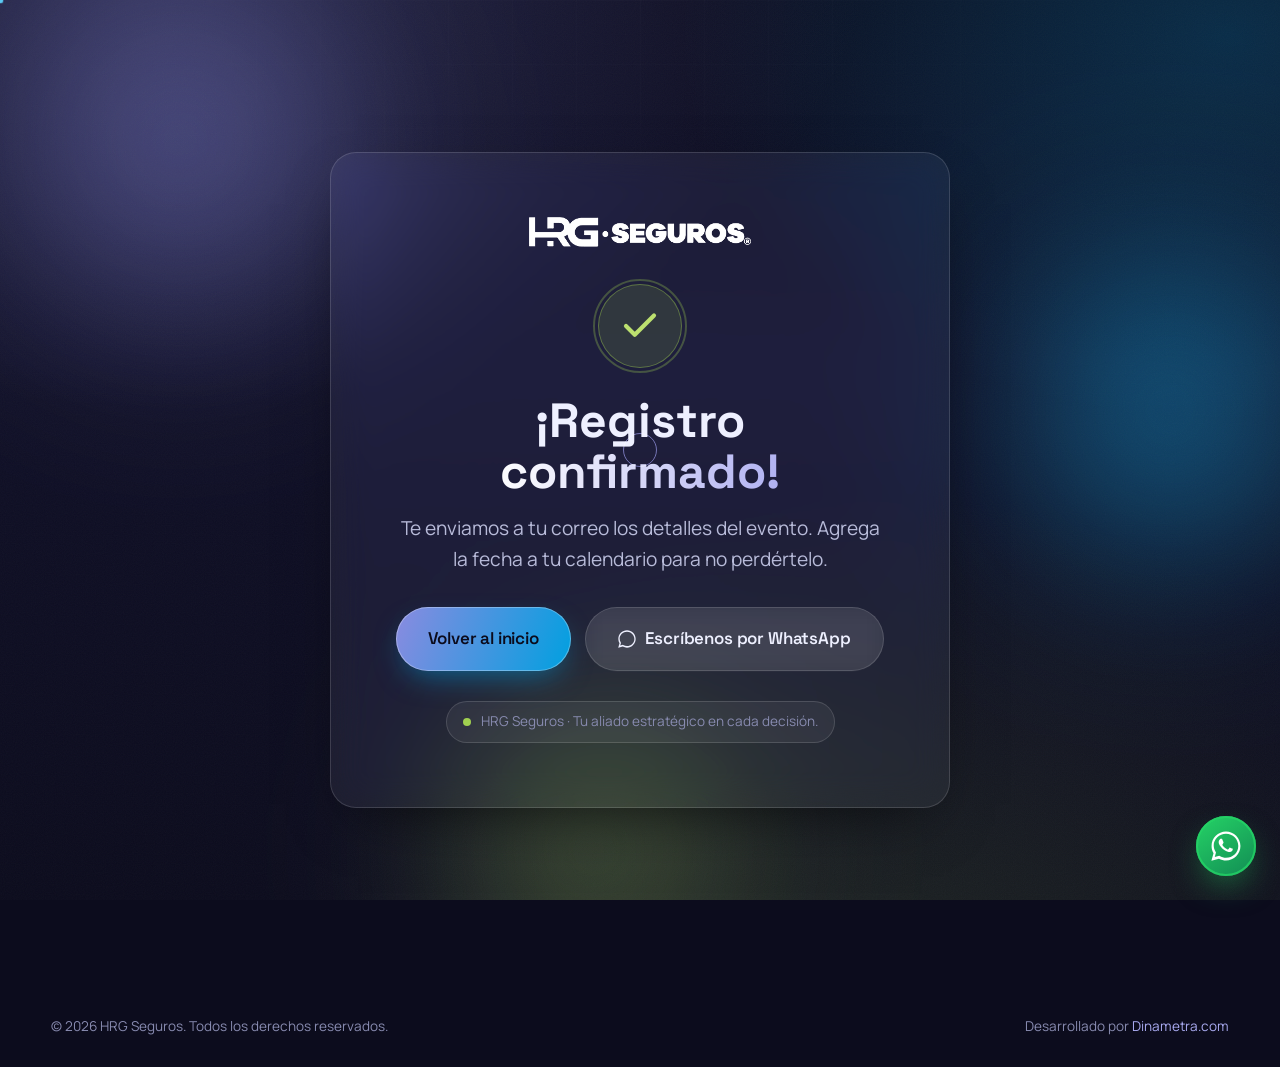
==== gracias.html @ 0650fd33 "test-landing-HRG" ====
<!DOCTYPE html>
<html lang="es">
<head>
<meta charset="UTF-8">
<meta name="viewport" content="width=device-width, initial-scale=1">
<title>¡Registro confirmado! · HRG Seguros</title>
<meta name="description" content="Tu registro al evento del Seguro Hombre Clave de HRG Seguros fue confirmado.">
<link rel="preconnect" href="https://fonts.googleapis.com">
<link rel="preconnect" href="https://fonts.gstatic.com" crossorigin>
<link href="https://fonts.googleapis.com/css2?family=Space+Grotesk:wght@400;500;600;700&family=Manrope:wght@400;500;600;700&display=swap" rel="stylesheet">
<link rel="icon" type="image/png" href="assets/favicon.png">
<link rel="apple-touch-icon" href="assets/favicon.png">
<link rel="stylesheet" href="styles.css">
</head>
<body>

<div class="bg-stage" aria-hidden="true">
  <div class="orb orb-1"></div>
  <div class="orb orb-2"></div>
  <div class="orb orb-3"></div>
</div>
<div class="bg-grid" aria-hidden="true"></div>
<div class="grain" aria-hidden="true"></div>
<div class="confetti" id="confetti" aria-hidden="true"></div>

<div class="cursor-ring" id="cursorRing" aria-hidden="true"></div>
<div class="cursor-dot" id="cursorDot" aria-hidden="true"></div>

<main class="ty-stage" data-screen-label="Gracias">
  <div class="ty-card glass reveal in">
    <a href="index.html" aria-label="HRG Seguros" data-cursor style="display:inline-block;margin-bottom:30px">
      <img src="assets/hrg-white.png" alt="HRG Seguros" style="height:30px;margin:0 auto">
    </a>

    <div class="ty-check" aria-hidden="true">
      <svg viewBox="0 0 24 24" fill="none" stroke="#bce06f" stroke-width="2.4" stroke-linecap="round" stroke-linejoin="round"><path d="M20 6L9 17l-5-5"/></svg>
    </div>

    <h1>¡Registro <span class="grad-text">confirmado!</span></h1>
    <p class="lead">
      Te enviamos a tu correo los detalles del evento. Agrega la fecha a tu calendario para no perdértelo.
    </p>

    <div class="ty-actions">
      <a href="index.html" class="btn btn-primary btn-lg" data-cursor>Volver al inicio</a>
      <a href="https://wa.me/525580302272" target="_blank" rel="noopener" class="btn btn-ghost btn-lg" data-cursor>
        <svg width="18" height="18" viewBox="0 0 32 32" fill="currentColor" aria-hidden="true"><path d="M16 .5C7.5.5.6 7.4.6 15.9c0 2.8.7 5.4 2.1 7.8L.4 31.6l8.1-2.1c2.3 1.3 4.9 1.9 7.5 1.9 8.5 0 15.4-6.9 15.4-15.4S24.5.5 16 .5zm0 28c-2.4 0-4.7-.6-6.7-1.9l-.5-.3-4.8 1.3 1.3-4.7-.3-.5c-1.4-2.1-2.1-4.6-2.1-7.1C2.9 8.7 8.8 2.9 16 2.9S29.1 8.7 29.1 15.9 23.2 28.5 16 28.5z"/></svg>
        Escríbenos por WhatsApp
      </a>
    </div>

    <div class="ty-meta">
      <span class="dot" style="width:8px;height:8px;border-radius:50%;background:var(--green);display:inline-block"></span>
      HRG Seguros · Tu aliado estratégico en cada decisión.
    </div>
  </div>
</main>

<footer class="footer" style="background:transparent;border:none;padding-bottom:30px">
  <div class="wrap">
    <div class="footer-bottom" style="border:none">
      <span>© 2026 HRG Seguros. Todos los derechos reservados.</span>
      <span>Desarrollado por <a href="https://dinametra.com/" target="_blank" rel="noopener" data-cursor>Dinametra.com</a></span>
    </div>
  </div>
</footer>

<a class="wa-float" href="https://wa.me/525580302272" target="_blank" rel="noopener" aria-label="Escríbenos por WhatsApp" data-cursor>
  <svg viewBox="0 0 32 32" fill="#fff"><path d="M16 .5C7.5.5.6 7.4.6 15.9c0 2.8.7 5.4 2.1 7.8L.4 31.6l8.1-2.1c2.3 1.3 4.9 1.9 7.5 1.9 8.5 0 15.4-6.9 15.4-15.4S24.5.5 16 .5zm0 28c-2.4 0-4.7-.6-6.7-1.9l-.5-.3-4.8 1.3 1.3-4.7-.3-.5c-1.4-2.1-2.1-4.6-2.1-7.1C2.9 8.7 8.8 2.9 16 2.9S29.1 8.7 29.1 15.9 23.2 28.5 16 28.5zm7.2-9.4c-.4-.2-2.3-1.1-2.7-1.3-.4-.1-.6-.2-.9.2-.3.4-1 1.3-1.2 1.5-.2.2-.4.3-.8.1-.4-.2-1.7-.6-3.2-2-1.2-1-2-2.4-2.2-2.8-.2-.4 0-.6.2-.8.2-.2.4-.4.5-.7.2-.2.2-.4.4-.7.1-.3 0-.5 0-.7-.1-.2-.9-2.1-1.2-2.9-.3-.8-.6-.7-.9-.7h-.7c-.2 0-.6.1-1 .5-.3.4-1.3 1.3-1.3 3.1s1.3 3.6 1.5 3.9c.2.2 2.6 4 6.3 5.6.9.4 1.6.6 2.1.8.9.3 1.7.2 2.3.1.7-.1 2.3-.9 2.6-1.8.3-.9.3-1.6.2-1.8-.1-.2-.3-.3-.7-.5z"/></svg>
</a>

<script src="script.js"></script>
</body>
</html>
---- styles.css ----
/* =========================================================================
   HRG SEGUROS — Seguro Hombre Clave · Landing de Registro a Evento
   Sistema visual: dark inmersivo + glassmorphism · Dinametra
   Paleta de marca:  navy #202040 · periwinkle #6060a0
                     MetLife cyan #00a0e0 · MetLife verde #a0d050
   ========================================================================= */

/* ----------------------------------------------------------------- TOKENS */
:root{
  /* superficies */
  --navy-950:#0c0c1d;
  --navy-900:#101027;
  --navy-850:#15152f;
  --navy-800:#1a1a38;
  --navy-700:#202040;

  /* marca */
  --peri-700:#4c4d8f;
  --peri-500:#6f70c4;
  --peri-400:#8a8be0;
  --peri-300:#a9aaf0;

  /* acentos MetLife */
  --cyan:#00a0e0;
  --cyan-soft:#39bff0;
  --green:#a0d050;
  --green-soft:#bce06f;

  /* tinta */
  --ink:#eef0ff;
  --muted:#b8bbd9;
  --faint:#888bb0;

  /* glass */
  --glass-fill:rgba(255,255,255,.055);
  --glass-fill-2:rgba(255,255,255,.085);
  --glass-stroke:rgba(255,255,255,.14);
  --glass-stroke-2:rgba(255,255,255,.22);
  --glass-blur:18px;

  /* gradientes */
  --grad-brand:linear-gradient(110deg,var(--peri-400) 0%,var(--cyan) 100%);
  --grad-brand-soft:linear-gradient(110deg,rgba(138,139,224,.18),rgba(0,160,224,.16));
  --grad-text:linear-gradient(100deg,#fff 0%,var(--peri-300) 55%,var(--cyan-soft) 100%);

  /* sombras */
  --shadow-card:0 24px 60px -28px rgba(0,0,0,.7);
  --shadow-glow:0 0 0 1px rgba(255,255,255,.05),0 30px 80px -30px rgba(0,160,224,.35);

  /* radios */
  --r-sm:12px;
  --r-md:18px;
  --r-lg:26px;
  --r-xl:34px;

  /* tipografía */
  --font-display:'Space Grotesk',system-ui,sans-serif;
  --font-body:'Manrope',system-ui,sans-serif;

  --maxw:1200px;
  --ease:cubic-bezier(.22,.61,.36,1);
}

/* ----------------------------------------------------------------- RESET */
*,*::before,*::after{box-sizing:border-box;margin:0;padding:0}
html{scroll-behavior:smooth;-webkit-text-size-adjust:100%}
body{
  font-family:var(--font-body);
  background:var(--navy-950);
  color:var(--ink);
  line-height:1.6;
  overflow-x:hidden;
  -webkit-font-smoothing:antialiased;
  text-rendering:optimizeLegibility;
}
img{max-width:100%;display:block}
a{color:inherit;text-decoration:none}
button{font-family:inherit;cursor:pointer;border:none;background:none;color:inherit}
ul{list-style:none}
:focus-visible{outline:2px solid var(--cyan-soft);outline-offset:3px;border-radius:6px}
::selection{background:rgba(0,160,224,.35);color:#fff}

/* ------------------------------------------------------ FONDO / AURORA */
.bg-stage{position:fixed;inset:0;z-index:-2;overflow:hidden;background:
  radial-gradient(1200px 800px at 12% -8%,rgba(111,112,196,.30),transparent 60%),
  radial-gradient(1000px 700px at 96% 4%,rgba(0,160,224,.22),transparent 55%),
  radial-gradient(1100px 900px at 70% 110%,rgba(160,208,80,.12),transparent 55%),
  linear-gradient(180deg,var(--navy-950),var(--navy-900) 40%,var(--navy-950));
}
.orb{position:absolute;border-radius:50%;filter:blur(70px);opacity:.55;
  mix-blend-mode:screen;will-change:transform}
.orb-1{width:520px;height:520px;background:radial-gradient(circle,var(--peri-500),transparent 70%);
  top:-120px;left:-80px;animation:drift1 22s var(--ease) infinite alternate}
.orb-2{width:460px;height:460px;background:radial-gradient(circle,var(--cyan),transparent 70%);
  top:20%;right:-120px;animation:drift2 26s var(--ease) infinite alternate}
.orb-3{width:420px;height:420px;background:radial-gradient(circle,var(--green),transparent 70%);
  bottom:-160px;left:30%;animation:drift3 30s var(--ease) infinite alternate;opacity:.35}
@keyframes drift1{to{transform:translate(120px,80px) scale(1.15)}}
@keyframes drift2{to{transform:translate(-100px,120px) scale(1.1)}}
@keyframes drift3{to{transform:translate(80px,-90px) scale(1.2)}}
.bg-grid{position:fixed;inset:0;z-index:-1;pointer-events:none;opacity:.5;
  background-image:
    linear-gradient(rgba(255,255,255,.03) 1px,transparent 1px),
    linear-gradient(90deg,rgba(255,255,255,.03) 1px,transparent 1px);
  background-size:64px 64px;
  -webkit-mask-image:radial-gradient(ellipse 80% 60% at 50% 0%,#000,transparent 75%);
          mask-image:radial-gradient(ellipse 80% 60% at 50% 0%,#000,transparent 75%);
}
.grain{position:fixed;inset:0;z-index:-1;pointer-events:none;opacity:.035;
  background-image:url("data:image/svg+xml,%3Csvg xmlns='http://www.w3.org/2000/svg' width='160' height='160'%3E%3Cfilter id='n'%3E%3CfeTurbulence type='fractalNoise' baseFrequency='.9' numOctaves='2'/%3E%3C/filter%3E%3Crect width='100%25' height='100%25' filter='url(%23n)'/%3E%3C/svg%3E")}

/* ----------------------------------------------------------------- LAYOUT */
.wrap{width:min(var(--maxw),92vw);margin-inline:auto}
section{position:relative}
.section-pad{padding:clamp(72px,11vw,140px) 0}
.eyebrow{display:inline-flex;align-items:center;gap:8px;font-family:var(--font-display);
  font-size:.78rem;font-weight:600;letter-spacing:.22em;text-transform:uppercase;
  color:var(--peri-300)}
.eyebrow::before{content:"";width:26px;height:1px;background:linear-gradient(90deg,var(--peri-400),transparent)}
.h-xl{font-family:var(--font-display);font-weight:700;line-height:1.02;letter-spacing:-.02em;
  font-size:clamp(2.4rem,6vw,4.6rem)}
.h-lg{font-family:var(--font-display);font-weight:700;line-height:1.06;letter-spacing:-.015em;
  font-size:clamp(2rem,4.4vw,3.3rem)}
.h-md{font-family:var(--font-display);font-weight:600;line-height:1.12;letter-spacing:-.01em;
  font-size:clamp(1.3rem,2.4vw,1.7rem)}
.lead{font-size:clamp(1.02rem,1.5vw,1.22rem);color:var(--muted);max-width:62ch}
.grad-text{background:var(--grad-text);-webkit-background-clip:text;background-clip:text;color:transparent}

/* glass primitive */
.glass{background:var(--glass-fill);backdrop-filter:blur(var(--glass-blur)) saturate(140%);
  -webkit-backdrop-filter:blur(var(--glass-blur)) saturate(140%);
  border:1px solid var(--glass-stroke);border-radius:var(--r-lg);box-shadow:var(--shadow-card)}

/* ----------------------------------------------------------------- BUTTONS */
.btn{position:relative;display:inline-flex;align-items:center;justify-content:center;gap:.55em;
  font-family:var(--font-display);font-weight:600;font-size:1rem;letter-spacing:-.01em;
  padding:.95em 1.6em;border-radius:999px;transition:transform .35s var(--ease),box-shadow .35s var(--ease),background .3s;
  white-space:nowrap;overflow:hidden}
.btn:active{transform:scale(.97)}
.btn-primary{color:#0b0b1c;background:var(--grad-brand);
  box-shadow:0 12px 30px -10px rgba(0,160,224,.6),inset 0 0 0 1px rgba(255,255,255,.3)}
.btn-primary::after{display:none}
.btn-primary:hover{transform:translateY(-3px);
  box-shadow:0 20px 44px -12px rgba(0,160,224,.75),inset 0 0 0 1px rgba(255,255,255,.4)}

.btn-ghost{color:var(--ink);background:var(--glass-fill-2);border:1px solid var(--glass-stroke);
  backdrop-filter:blur(10px);-webkit-backdrop-filter:blur(10px)}
.btn-ghost:hover{transform:translateY(-3px);border-color:var(--glass-stroke-2);background:rgba(255,255,255,.12)}
.btn-lg{font-size:1.06rem;padding:1.05em 1.9em}
.btn-block{width:100%}

/* ----------------------------------------------------------------- NAVBAR */
.nav{position:fixed;top:0;left:0;right:0;z-index:90;transition:padding .4s var(--ease)}
.nav-inner{display:flex;align-items:center;justify-content:space-between;gap:24px;
  padding:14px 22px;border-radius:999px;transition:all .45s var(--ease);
  border:1px solid transparent}
.nav.scrolled{padding-top:10px}
.nav.scrolled .nav-inner{background:rgba(16,16,39,.62);backdrop-filter:blur(16px) saturate(150%);
  -webkit-backdrop-filter:blur(16px) saturate(150%);border-color:var(--glass-stroke);
  box-shadow:0 18px 50px -24px rgba(0,0,0,.8)}
.nav-logo img{height:26px;width:auto}
.nav-links{display:flex;align-items:center;gap:30px}
.nav-links a{font-size:.94rem;color:var(--muted);font-weight:500;position:relative;transition:color .25s}
.nav-links a::after{content:"";position:absolute;left:0;bottom:-6px;height:2px;width:0;
  background:var(--grad-brand);transition:width .3s var(--ease);border-radius:2px}
.nav-links a:hover{color:#fff}
.nav-links a:hover::after{width:100%}
.nav-cta{display:flex;align-items:center;gap:14px}
.nav-burger{display:none;flex-direction:column;gap:5px;padding:8px}
.nav-burger span{width:24px;height:2px;background:#fff;border-radius:2px;transition:.3s var(--ease)}
.nav-burger.open span:nth-child(1){transform:translateY(7px) rotate(45deg)}
.nav-burger.open span:nth-child(2){opacity:0}
.nav-burger.open span:nth-child(3){transform:translateY(-7px) rotate(-45deg)}

/* mobile drawer */
.mobile-menu{position:fixed;inset:0;z-index:80;display:flex;flex-direction:column;
  justify-content:center;gap:8px;padding:0 8vw;
  background:rgba(12,12,29,.86);backdrop-filter:blur(22px);-webkit-backdrop-filter:blur(22px);
  opacity:0;pointer-events:none;transition:opacity .4s var(--ease)}
.mobile-menu.open{opacity:1;pointer-events:auto}
.mobile-menu a{font-family:var(--font-display);font-size:1.8rem;font-weight:600;padding:14px 0;
  border-bottom:1px solid rgba(255,255,255,.08);transform:translateY(18px);opacity:0;transition:.5s var(--ease)}
.mobile-menu.open a{transform:none;opacity:1}
.mobile-menu.open a:nth-child(1){transition-delay:.06s}
.mobile-menu.open a:nth-child(2){transition-delay:.12s}
.mobile-menu.open a:nth-child(3){transition-delay:.18s}
.mobile-menu.open a:nth-child(4){transition-delay:.24s}
.mobile-menu .btn{margin-top:24px}

/* ----------------------------------------------------------------- HERO */
.hero{position:relative;overflow:hidden;padding-top:clamp(120px,16vw,170px);padding-bottom:clamp(60px,8vw,100px)}
.hero-video-bg{position:absolute;inset:0;z-index:0;overflow:hidden}
.hero-video-bg video{width:100%;height:100%;object-fit:cover;opacity:.38;
  transform:scale(1.04);animation:slowzoom 26s ease-in-out infinite alternate}
@keyframes slowzoom{to{transform:scale(1.16)}}
.hero-video-bg::after{content:"";position:absolute;inset:0;pointer-events:none;background:
  linear-gradient(180deg,rgba(12,12,29,.74),rgba(12,12,29,.5) 38%,rgba(12,12,29,.82) 78%,var(--navy-950) 99%),
  radial-gradient(820px 460px at 82% 26%,rgba(0,160,224,.2),transparent 70%),
  radial-gradient(700px 500px at 8% 60%,rgba(111,112,196,.22),transparent 70%)}
.hero>.wrap{position:relative;z-index:1}
.hero-content{position:relative;z-index:1}
.hero::before{content:"";position:absolute;inset:0;z-index:0;pointer-events:none;background:linear-gradient(90deg,rgba(12,12,29,.25),transparent 40%,rgba(12,12,29,.18));animation:heroWash 9s ease-in-out infinite alternate}
@keyframes heroWash{from{opacity:.42}to{opacity:.72}}
.hero-grid{display:grid;grid-template-columns:1.05fr .95fr;gap:clamp(28px,4vw,56px);align-items:center}
.hero-badge{display:inline-flex;align-items:center;gap:10px;padding:8px 16px;border-radius:999px;
  background:var(--glass-fill);border:1px solid var(--glass-stroke);backdrop-filter:blur(10px);
  -webkit-backdrop-filter:blur(10px);font-size:.85rem;font-weight:600;color:var(--ink);margin-bottom:26px}
.hero-badge .dot{width:8px;height:8px;border-radius:50%;background:var(--green);
  box-shadow:0 0 0 0 rgba(160,208,80,.6);animation:pulse-dot 2.2s infinite}
@keyframes pulse-dot{0%{box-shadow:0 0 0 0 rgba(160,208,80,.55)}70%{box-shadow:0 0 0 9px rgba(160,208,80,0)}100%{box-shadow:0 0 0 0 rgba(160,208,80,0)}}
.hero h1{margin-bottom:22px}
.hero .lead{margin-bottom:30px}
.hero-actions{display:flex;flex-wrap:wrap;gap:14px;margin-bottom:30px}
.hero-proof{display:flex;align-items:center;gap:14px;color:var(--faint);font-size:.92rem}
.hero-proof .sep{width:1px;height:26px;background:rgba(255,255,255,.14)}
.backed{display:flex;align-items:center;gap:10px}
.backed span{font-size:.78rem;letter-spacing:.04em;text-transform:uppercase;color:var(--faint)}
.backed img{height:22px;opacity:.92}

/* tarjeta de formulario en hero */
.form-card{padding:clamp(24px,3vw,34px);position:relative;overflow:hidden}
.form-card::before{content:"";position:absolute;inset:0;border-radius:inherit;padding:1px;
  background:linear-gradient(140deg,rgba(255,255,255,.4),transparent 40%,rgba(0,160,224,.35));
  -webkit-mask:linear-gradient(#000 0 0) content-box,linear-gradient(#000 0 0);
  -webkit-mask-composite:xor;mask-composite:exclude;pointer-events:none}
.form-card h3{font-family:var(--font-display);font-size:1.45rem;font-weight:600;margin-bottom:6px}
.form-card .pitch{font-size:.94rem;color:var(--muted);margin-bottom:22px}
.form-card .cupo{display:inline-flex;align-items:center;gap:7px;font-size:.78rem;font-weight:600;
  color:var(--green-soft);background:rgba(160,208,80,.12);border:1px solid rgba(160,208,80,.3);
  padding:5px 12px;border-radius:999px;margin-bottom:18px}

/* ----------------------------------------------------------------- FORM */
.field{margin-bottom:14px;position:relative}
.field label{display:block;font-size:.8rem;font-weight:600;color:var(--muted);margin-bottom:6px;letter-spacing:.01em}
.field .req{color:var(--cyan-soft)}
.field input,.field select{width:100%;padding:.82em 1em;border-radius:var(--r-sm);
  background:rgba(255,255,255,.04);border:1px solid rgba(255,255,255,.12);color:#fff;
  font-family:inherit;font-size:.95rem;transition:border-color .25s,background .25s,box-shadow .25s}
.field input::placeholder{color:#6f72a0}
.field select{appearance:none;background-image:url("data:image/svg+xml,%3Csvg xmlns='http://www.w3.org/2000/svg' width='12' height='8' fill='none'%3E%3Cpath d='M1 1l5 5 5-5' stroke='%238a8be0' stroke-width='1.6' stroke-linecap='round'/%3E%3C/svg%3E");
  background-repeat:no-repeat;background-position:right 1em center;cursor:pointer}
.field select option{background:var(--navy-800);color:#fff}
.field input:focus,.field select:focus{outline:none;border-color:var(--cyan);
  background:rgba(255,255,255,.07);box-shadow:0 0 0 4px rgba(0,160,224,.16)}
.field-row{display:grid;grid-template-columns:1fr 1fr;gap:14px}
.field.invalid input,.field.invalid select{border-color:#ff7a7a;box-shadow:0 0 0 4px rgba(255,122,122,.14)}
.field .err{font-size:.72rem;color:#ff9d9d;margin-top:5px;display:none}
.field.invalid .err{display:block}
.consent{display:flex;gap:11px;align-items:flex-start;margin:18px 0 20px;font-size:.8rem;color:var(--muted);line-height:1.5}
.consent input{appearance:none;flex:0 0 20px;width:20px;height:20px;margin-top:1px;border-radius:6px;
  border:1.5px solid rgba(255,255,255,.28);background:rgba(255,255,255,.04);cursor:pointer;
  transition:.2s;position:relative}
.consent input:checked{background:var(--grad-brand);border-color:transparent}
.consent input:checked::after{content:"";position:absolute;left:6px;top:2px;width:5px;height:10px;
  border:solid #0b0b1c;border-width:0 2px 2px 0;transform:rotate(45deg)}
.consent.invalid input{border-color:#ff7a7a;box-shadow:0 0 0 4px rgba(255,122,122,.14)}
.consent a{color:var(--peri-300);text-decoration:underline;text-underline-offset:2px}

/* ----------------------------------------------------------------- MARQUEE */
.marquee{border-block:1px solid rgba(255,255,255,.08);padding:20px 0;overflow:hidden;
  background:rgba(255,255,255,.02);
  -webkit-mask-image:linear-gradient(90deg,transparent,#000 8%,#000 92%,transparent);
          mask-image:linear-gradient(90deg,transparent,#000 8%,#000 92%,transparent)}
.marquee-track{display:flex;gap:0;width:max-content;animation:marq 38s linear infinite}
.marquee:hover .marquee-track{animation-play-state:paused}
.marquee-track .item{display:inline-flex;align-items:center;gap:16px;padding:0 34px;
  font-family:var(--font-display);font-size:1.15rem;font-weight:500;color:var(--muted);white-space:nowrap}
.marquee-track .item .star{color:var(--cyan-soft);font-size:1rem}
@keyframes marq{to{transform:translateX(-50%)}}

/* ----------------------------------------------------------------- RETO */
.section-head{max-width:760px;margin-bottom:clamp(40px,5vw,64px)}
.section-head .eyebrow{margin-bottom:18px}
.section-head .lead{margin-top:18px}
.risk-grid{display:grid;grid-template-columns:repeat(auto-fit,minmax(220px,1fr));gap:18px}
.risk-card{padding:26px 24px;border-radius:var(--r-md);background:var(--glass-fill);
  border:1px solid var(--glass-stroke);transition:transform .4s var(--ease),border-color .4s,background .4s;
  position:relative;overflow:hidden}
.risk-card:hover{transform:translateY(-6px);border-color:var(--glass-stroke-2);background:var(--glass-fill-2)}
.risk-num{font-family:var(--font-display);font-size:.85rem;font-weight:700;color:var(--cyan-soft);
  letter-spacing:.1em;margin-bottom:14px}
.risk-card p{font-size:1.04rem;color:var(--ink);font-weight:500;line-height:1.35}
.risk-card .ico{width:38px;height:38px;display:grid;place-items:center;border-radius:11px;
  background:rgba(0,160,224,.14);border:1px solid rgba(0,160,224,.25);margin-bottom:16px}
.insight{margin-top:clamp(34px,4vw,52px);padding:clamp(28px,4vw,44px);border-radius:var(--r-lg);
  background:linear-gradient(120deg,rgba(111,112,196,.16),rgba(0,160,224,.1));
  border:1px solid var(--glass-stroke);position:relative;overflow:hidden}
.insight .qmark{font-family:var(--font-display);font-size:5rem;line-height:.6;color:rgba(255,255,255,.12);
  position:absolute;top:18px;left:24px}
.insight p{position:relative;font-family:var(--font-display);font-weight:500;
  font-size:clamp(1.2rem,2.4vw,1.7rem);line-height:1.3;max-width:60ch;margin-left:clamp(0px,3vw,40px)}
.insight strong{background:var(--grad-text);-webkit-background-clip:text;background-clip:text;color:transparent;font-weight:700}

/* ----------------------------------------------------------------- SOLUCIÓN */
.sol-grid{display:grid;grid-template-columns:repeat(auto-fit,minmax(270px,1fr));gap:20px}
.sol-card{padding:32px 30px;border-radius:var(--r-lg);background:var(--glass-fill);
  border:1px solid var(--glass-stroke);position:relative;overflow:hidden;
  transition:transform .45s var(--ease),box-shadow .45s,border-color .45s}
.sol-card::after{content:"";position:absolute;inset:auto auto -40% -10%;width:60%;height:60%;
  background:radial-gradient(circle,var(--c,var(--peri-500)),transparent 70%);opacity:0;
  filter:blur(30px);transition:opacity .5s;pointer-events:none}
.sol-card:hover{transform:translateY(-8px);border-color:var(--glass-stroke-2);box-shadow:var(--shadow-glow)}
.sol-card:hover::after{opacity:.5}
.sol-num{font-family:var(--font-display);font-size:.8rem;font-weight:700;letter-spacing:.18em;
  color:var(--faint);margin-bottom:20px}
.sol-ico{width:54px;height:54px;border-radius:15px;display:grid;place-items:center;margin-bottom:22px;
  background:var(--grad-brand-soft);border:1px solid var(--glass-stroke)}
.sol-card h3{font-family:var(--font-display);font-size:1.32rem;font-weight:600;margin-bottom:12px;line-height:1.18}
.sol-card p{color:var(--muted);font-size:.98rem}

/* ----------------------------------------------------------------- BENEFICIOS */
.ben-wrap{display:grid;grid-template-columns:1fr 1.15fr;gap:clamp(32px,5vw,68px);align-items:center}
.ben-list{display:flex;flex-direction:column;gap:14px}
.ben-item{display:flex;gap:18px;padding:22px 24px;border-radius:var(--r-md);background:var(--glass-fill);
  border:1px solid var(--glass-stroke);transition:transform .35s var(--ease),background .35s,border-color .35s}
.ben-item:hover{transform:translateX(6px);background:var(--glass-fill-2);border-color:var(--glass-stroke-2)}
.ben-item .ico{flex:0 0 46px;width:46px;height:46px;border-radius:13px;display:grid;place-items:center;
  background:rgba(160,208,80,.12);border:1px solid rgba(160,208,80,.28)}
.ben-item h4{font-family:var(--font-display);font-size:1.08rem;font-weight:600;margin-bottom:3px}
.ben-item p{font-size:.92rem;color:var(--muted)}
.ben-aside{align-self:center}
.ben-aside .glass{padding:clamp(30px,4vw,44px);text-align:center;position:relative;overflow:hidden}
.ben-stat{font-family:var(--font-display);font-weight:700;line-height:1;
  font-size:clamp(3rem,7vw,5rem);background:var(--grad-text);-webkit-background-clip:text;
  background-clip:text;color:transparent;margin-bottom:8px}
.ben-aside .lbl{color:var(--muted);font-size:1rem;max-width:32ch;margin:0 auto}
.ben-aside .divline{height:1px;background:rgba(255,255,255,.1);margin:26px 0}
.ben-mini{display:flex;justify-content:center;gap:30px;flex-wrap:wrap}
.ben-mini .num{font-family:var(--font-display);font-size:1.7rem;font-weight:700;color:#fff}
.ben-mini .t{font-size:.78rem;color:var(--faint);text-transform:uppercase;letter-spacing:.08em}
.disclaimer{margin-top:32px;font-size:.8rem;color:var(--faint);max-width:90ch;line-height:1.5}

/* ----------------------------------------------------------------- CTA FINAL */
.cta-band{padding:clamp(48px,7vw,90px) clamp(28px,5vw,72px);border-radius:var(--r-xl);
  text-align:center;position:relative;overflow:hidden;
  background:linear-gradient(120deg,rgba(111,112,196,.2),rgba(0,160,224,.16));
  border:1px solid var(--glass-stroke)}
.cta-band::before{display:none}
.cta-band h2{position:relative;margin-bottom:16px}
.cta-band p{position:relative;color:var(--muted);max-width:50ch;margin:0 auto 30px}
.cta-band .btn{position:relative}

/* ----------------------------------------------------------------- FOOTER */
.footer{padding:clamp(56px,7vw,90px) 0 36px;border-top:1px solid rgba(255,255,255,.08);
  background:rgba(8,8,20,.5)}
.footer-grid{display:grid;grid-template-columns:1.4fr 1fr 1.3fr;gap:clamp(30px,5vw,60px);margin-bottom:48px}
.footer-logo{height:30px;margin-bottom:20px}
.footer-col h5{font-family:var(--font-display);font-size:.82rem;letter-spacing:.14em;text-transform:uppercase;
  color:var(--faint);margin-bottom:18px}
.footer-col a,.footer-col p{display:block;color:var(--muted);font-size:.94rem;margin-bottom:11px;transition:color .25s}
.footer-col a:hover{color:#fff}
.footer .backed{margin-top:6px}
.footer-bottom{display:flex;justify-content:space-between;align-items:center;gap:16px;flex-wrap:wrap;
  padding-top:26px;border-top:1px solid rgba(255,255,255,.07);font-size:.85rem;color:var(--faint)}
.footer-bottom a{color:var(--peri-300)}
.footer-bottom a:hover{color:var(--cyan-soft)}

/* ----------------------------------------------------------- WHATSAPP FLT */
.wa-float{position:fixed;right:24px;bottom:24px;z-index:95;width:60px;height:60px;border-radius:50%;
  display:grid;place-items:center;background:linear-gradient(145deg,#25d366,#128c54);
  box-shadow:0 14px 34px -10px rgba(37,211,102,.6);transition:transform .35s var(--ease)}
.wa-float:hover{transform:scale(1.08) translateY(-2px)}
.wa-float::before,.wa-float::after{content:"";position:absolute;inset:0;border-radius:50%;
  border:2px solid rgba(37,211,102,.55);animation:wa-pulse 2.6s ease-out infinite}
.wa-float::after{animation-delay:1.3s}
@keyframes wa-pulse{0%{transform:scale(1);opacity:.8}100%{transform:scale(1.9);opacity:0}}
.wa-float svg{width:30px;height:30px}

/* ----------------------------------------------------------- CURSOR */
.cursor-dot,.cursor-ring{position:fixed;top:0;left:0;z-index:200;pointer-events:none;
  border-radius:50%;transform:translate(-50%,-50%);mix-blend-mode:screen}
.cursor-dot{width:7px;height:7px;background:var(--cyan-soft)}
.cursor-ring{width:34px;height:34px;border:1.5px solid rgba(138,139,224,.7);
  transition:width .25s var(--ease),height .25s var(--ease),background .25s,border-color .25s}
.cursor-ring.hover{width:54px;height:54px;background:rgba(0,160,224,.12);border-color:var(--cyan)}
@media (hover:none),(pointer:coarse){.cursor-dot,.cursor-ring{display:none}}

/* ----------------------------------------------------- SCROLL REVEAL */
/* ----------------------------------------------------- SCROLL REVEAL
   Solo-transform: la opacidad permanece en 1, de modo que el contenido
   siempre es visible (no-JS, reduced-motion o entornos sin repintado);
   el deslizamiento de entrada es un realce que corre en navegadores reales. */
.reveal{transform:translateY(38px);transition:transform .85s var(--ease)}
.reveal.in{transform:none}
.reveal.d1{transition-delay:.08s}.reveal.d2{transition-delay:.16s}
.reveal.d3{transition-delay:.24s}.reveal.d4{transition-delay:.32s}.reveal.d5{transition-delay:.4s}

/* progreso scroll */
.scroll-progress{position:fixed;top:0;left:0;height:3px;z-index:100;width:0;
  background:var(--grad-brand);box-shadow:0 0 12px rgba(0,160,224,.6)}

/* ----------------------------------------------------- GRACIAS PAGE */
.ty-stage{min-height:100vh;display:grid;place-items:center;padding:120px 6vw 60px;text-align:center}
.ty-card{max-width:620px;padding:clamp(36px,6vw,64px);position:relative;overflow:hidden}
.ty-check{width:84px;height:84px;border-radius:50%;margin:0 auto 28px;display:grid;place-items:center;
  background:rgba(160,208,80,.14);border:1px solid rgba(160,208,80,.4);position:relative}
.ty-check svg{width:42px;height:42px}
.ty-check::after{content:"";position:absolute;inset:-6px;border-radius:50%;border:2px solid rgba(160,208,80,.3);
  animation:wa-pulse 2.8s ease-out infinite}
.ty-card h1{font-family:var(--font-display);font-size:clamp(2rem,5vw,3rem);font-weight:700;
  line-height:1.05;margin-bottom:16px}
.ty-card .lead{margin:0 auto 32px}
.ty-actions{display:flex;gap:14px;justify-content:center;flex-wrap:wrap;margin-bottom:30px}
.ty-meta{display:inline-flex;align-items:center;gap:10px;font-size:.85rem;color:var(--faint);
  padding:9px 16px;border-radius:999px;background:var(--glass-fill);border:1px solid var(--glass-stroke)}
.confetti{position:fixed;inset:0;pointer-events:none;z-index:150;overflow:hidden}
.confetti i{position:absolute;top:-12px;width:9px;height:14px;opacity:.9;border-radius:2px;
  animation:fall linear forwards}
@keyframes fall{to{transform:translateY(108vh) rotate(720deg);opacity:0}}

/* ----------------------------------------------------- TESTIMONIALES */
.tst-head{text-align:center;max-width:680px;margin:0 auto clamp(36px,5vw,56px)}
.tst-head .eyebrow{justify-content:center;margin-bottom:16px}
.tst-rows{display:flex;flex-direction:column;gap:18px;overflow:hidden;
  -webkit-mask-image:linear-gradient(90deg,transparent,#000 7%,#000 93%,transparent);
          mask-image:linear-gradient(90deg,transparent,#000 7%,#000 93%,transparent)}
.tst-row{display:flex;gap:18px;width:max-content;will-change:transform}
.tst-row.to-left{animation:tstL 52s linear infinite}
.tst-row.to-right{animation:tstR 60s linear infinite}
.tst-rows:hover .tst-row{animation-play-state:paused}
@keyframes tstL{from{transform:translateX(0)}to{transform:translateX(-50%)}}
@keyframes tstR{from{transform:translateX(-50%)}to{transform:translateX(0)}}
.tst-card{flex:0 0 clamp(290px,80vw,380px);width:clamp(290px,80vw,380px);padding:24px 26px;
  border-radius:var(--r-md);background:var(--glass-fill);border:1px solid var(--glass-stroke);
  backdrop-filter:blur(12px);-webkit-backdrop-filter:blur(12px);
  transition:transform .4s var(--ease),border-color .4s,background .4s}
.tst-card:hover{transform:translateY(-6px);border-color:var(--glass-stroke-2);background:var(--glass-fill-2)}
.tst-top{display:flex;align-items:center;gap:14px;margin-bottom:16px}
.tst-avatar{width:52px;height:52px;border-radius:50%;object-fit:cover;
  border:2px solid rgba(255,255,255,.18);flex:0 0 52px;background:var(--navy-700)}
.tst-name{font-family:var(--font-display);font-weight:600;font-size:1rem;line-height:1.2}
.tst-role{font-size:.8rem;color:var(--faint);margin-top:2px}
.tst-stars{color:#f5c451;font-size:.92rem;letter-spacing:2px;margin-left:auto;align-self:flex-start}
.tst-quote{font-size:.96rem;color:var(--muted);line-height:1.55}
.tst-quote::before{content:"“";color:var(--peri-300);font-family:var(--font-display);
  font-size:1.4em;line-height:0;vertical-align:-.3em;margin-right:.1em}
.tst-note{text-align:center;margin-top:28px;font-size:.78rem;color:var(--faint)}

/* ----------------------------------------------------- SPOTLIGHT CARDS */
.spotlight{position:relative}
.spotlight::before{content:"";position:absolute;inset:0;border-radius:inherit;pointer-events:none;
  opacity:0;transition:opacity .4s;background:radial-gradient(220px circle at var(--mx,50%) var(--my,50%),
  rgba(0,160,224,.16),transparent 60%)}
.spotlight:hover::before{opacity:1}

/* gradiente de texto animado */
.grad-text{background-size:200% auto;animation:gradShift 7s ease-in-out infinite}
@keyframes gradShift{0%,100%{background-position:0% 50%}50%{background-position:100% 50%}}

/* indicador de scroll en hero */
.scroll-cue{display:inline-flex;flex-direction:column;align-items:center;gap:7px;margin-top:34px;
  font-size:.72rem;letter-spacing:.18em;text-transform:uppercase;color:var(--faint)}
.scroll-cue .mouse{width:22px;height:34px;border-radius:12px;border:1.5px solid rgba(255,255,255,.3);
  position:relative}
.scroll-cue .mouse::after{content:"";position:absolute;left:50%;top:7px;width:3px;height:7px;border-radius:3px;
  background:var(--cyan-soft);transform:translateX(-50%);animation:scrollDot 1.8s var(--ease) infinite}
@keyframes scrollDot{0%{opacity:0;transform:translate(-50%,0)}30%{opacity:1}80%{opacity:0;transform:translate(-50%,11px)}100%{opacity:0}}

/* registro final */
.reg-final{display:grid;grid-template-columns:1fr 1fr;gap:clamp(30px,4vw,56px);align-items:center}
.reg-final .reg-copy h2{margin:14px 0 16px}
.reg-final .reg-points{display:flex;flex-direction:column;gap:12px;margin-top:24px}
.reg-final .reg-points li{display:flex;align-items:center;gap:12px;color:var(--muted);font-size:.96rem}
.reg-final .reg-points .tick{width:24px;height:24px;border-radius:50%;flex:0 0 24px;display:grid;place-items:center;
  background:rgba(160,208,80,.14);border:1px solid rgba(160,208,80,.34)}


/* ----------------------------------------------------- ANIMACIONES EXTRA */
.form-card{animation:cardGlow 7s ease-in-out infinite alternate}
@keyframes cardGlow{from{box-shadow:var(--shadow-card)}to{box-shadow:0 28px 74px -34px rgba(0,160,224,.48),0 0 0 1px rgba(255,255,255,.05)}}
.risk-card .ico,.sol-ico,.ben-item .ico{animation:iconFloat 5.5s ease-in-out infinite}
.risk-card:nth-child(2n) .ico,.sol-card:nth-child(2n) .sol-ico,.ben-item:nth-child(2n) .ico{animation-delay:.7s}
@keyframes iconFloat{0%,100%{transform:translateY(0)}50%{transform:translateY(-5px)}}
.tst-avatar{transition:transform .35s var(--ease),filter .35s var(--ease)}
.tst-card:hover .tst-avatar{transform:scale(1.08);filter:saturate(1.12)}
.testimonials{overflow:hidden}
.testimonials::before{content:"";position:absolute;inset:8% 0 auto auto;width:420px;height:420px;border-radius:50%;background:radial-gradient(circle,rgba(0,160,224,.12),transparent 70%);filter:blur(20px);pointer-events:none;animation:tstAura 10s ease-in-out infinite alternate}
@keyframes tstAura{from{transform:translate(8%,0) scale(.95)}to{transform:translate(-8%,10%) scale(1.08)}}
.reg-final .tick{font-family:var(--font-display);font-weight:700;color:var(--green-soft)}
@media (max-width:980px){.reg-final{grid-template-columns:1fr}.reg-copy{max-width:720px}}
@media (max-width:760px){.tst-stars{font-size:.8rem}.reg-final .form-card{order:2}}

@media (max-width:980px){
  .hero-grid{grid-template-columns:1fr;gap:36px}
  .form-card{order:2}
  .ben-wrap{grid-template-columns:1fr;gap:36px}
  .footer-grid{grid-template-columns:1fr 1fr}
}
@media (max-width:760px){
  .nav-links{display:none}
  .nav .nav-cta .btn{display:none}
  .nav-burger{display:flex}
  .hero-actions .btn{width:100%}
  .footer-grid{grid-template-columns:1fr}
  .field-row{grid-template-columns:1fr}
  .hero-proof{flex-wrap:wrap}
  .cursor-dot,.cursor-ring{display:none}
}

@media (prefers-reduced-motion:reduce){
  *{animation-duration:.001ms!important;animation-iteration-count:1!important;
    transition-duration:.001ms!important;scroll-behavior:auto!important}
  .reveal{opacity:1;transform:none}
}
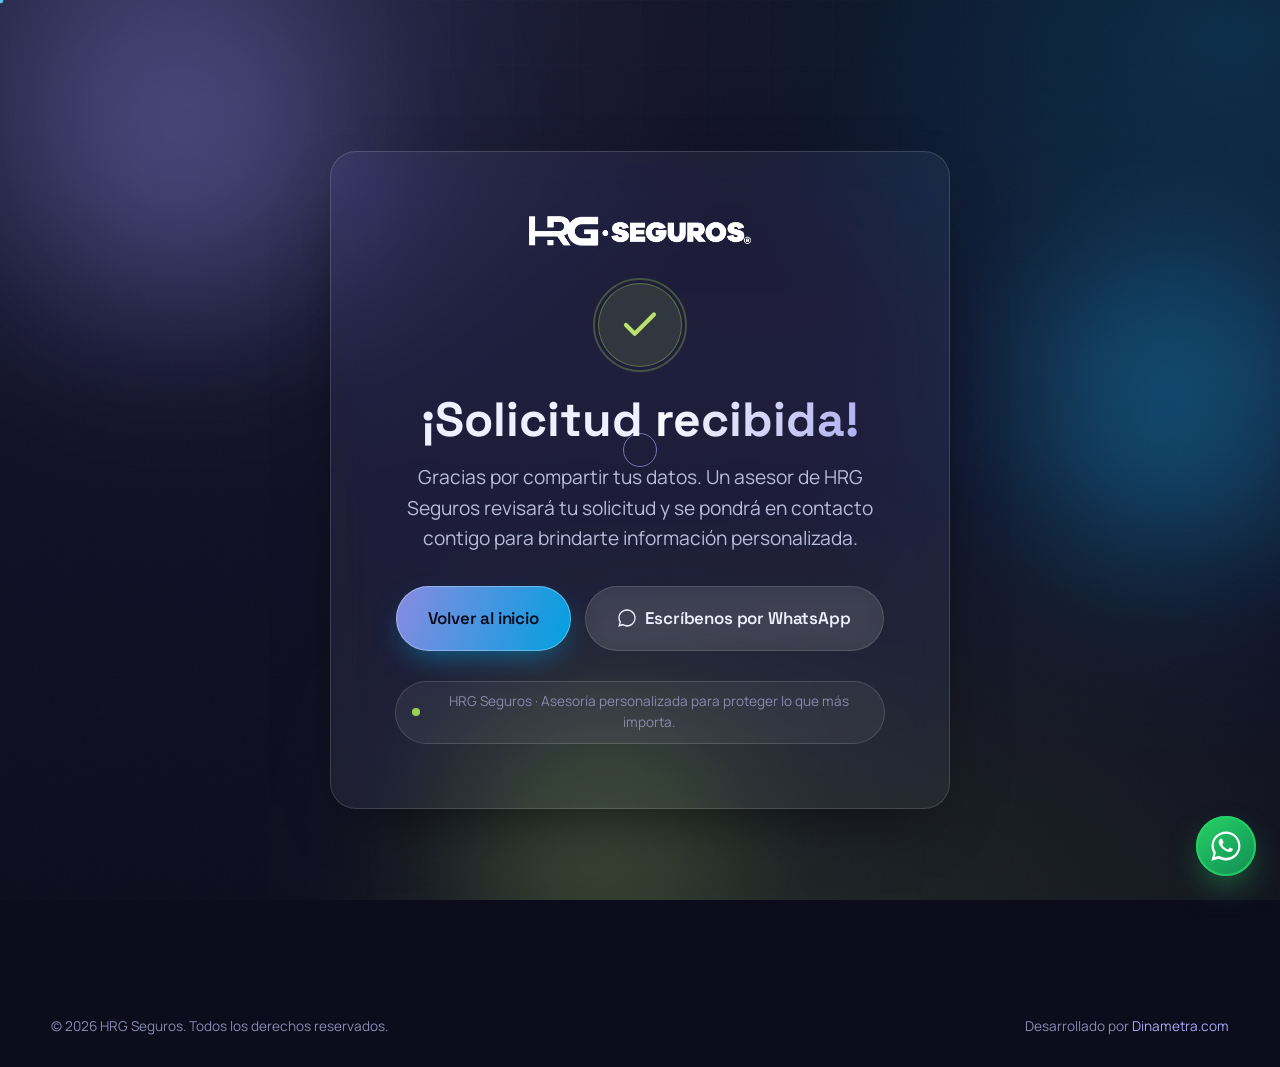
==== commit e5e2527b: "ultimos cambios cambios form y thypage" ====
--- a/gracias.html
+++ b/gracias.html
@@ -3,8 +3,8 @@
 <head>
 <meta charset="UTF-8">
 <meta name="viewport" content="width=device-width, initial-scale=1">
-<title>¡Registro confirmado! · HRG Seguros</title>
-<meta name="description" content="Tu registro al evento del Seguro Hombre Clave de HRG Seguros fue confirmado.">
+<title>¡Solicitud recibida! · HRG Seguros</title>
+<meta name="description" content="Gracias por compartir tus datos. Un asesor de HRG Seguros revisará tu solicitud y se pondrá en contacto contigo para brindarte información personalizada.">
 <link rel="preconnect" href="https://fonts.googleapis.com">
 <link rel="preconnect" href="https://fonts.gstatic.com" crossorigin>
 <link href="https://fonts.googleapis.com/css2?family=Space+Grotesk:wght@400;500;600;700&family=Manrope:wght@400;500;600;700&display=swap" rel="stylesheet">
@@ -36,9 +36,9 @@
       <svg viewBox="0 0 24 24" fill="none" stroke="#bce06f" stroke-width="2.4" stroke-linecap="round" stroke-linejoin="round"><path d="M20 6L9 17l-5-5"/></svg>
     </div>
 
-    <h1>¡Registro <span class="grad-text">confirmado!</span></h1>
+    <h1>¡Solicitud <span class="grad-text">recibida!</span></h1>
     <p class="lead">
-      Te enviamos a tu correo los detalles del evento. Agrega la fecha a tu calendario para no perdértelo.
+      Gracias por compartir tus datos. Un asesor de HRG Seguros revisará tu solicitud y se pondrá en contacto contigo para brindarte información personalizada.
     </p>
 
     <div class="ty-actions">
@@ -51,7 +51,7 @@
 
     <div class="ty-meta">
       <span class="dot" style="width:8px;height:8px;border-radius:50%;background:var(--green);display:inline-block"></span>
-      HRG Seguros · Tu aliado estratégico en cada decisión.
+      HRG Seguros · Asesoría personalizada para proteger lo que más importa.
     </div>
   </div>
 </main>
--- a/styles.css
+++ b/styles.css
@@ -233,17 +233,18 @@
 .field{margin-bottom:14px;position:relative}
 .field label{display:block;font-size:.8rem;font-weight:600;color:var(--muted);margin-bottom:6px;letter-spacing:.01em}
 .field .req{color:var(--cyan-soft)}
-.field input,.field select{width:100%;padding:.82em 1em;border-radius:var(--r-sm);
+.field input,.field select,.field textarea{width:100%;padding:.82em 1em;border-radius:var(--r-sm);
   background:rgba(255,255,255,.04);border:1px solid rgba(255,255,255,.12);color:#fff;
   font-family:inherit;font-size:.95rem;transition:border-color .25s,background .25s,box-shadow .25s}
-.field input::placeholder{color:#6f72a0}
+.field input::placeholder,.field textarea::placeholder{color:#6f72a0}
 .field select{appearance:none;background-image:url("data:image/svg+xml,%3Csvg xmlns='http://www.w3.org/2000/svg' width='12' height='8' fill='none'%3E%3Cpath d='M1 1l5 5 5-5' stroke='%238a8be0' stroke-width='1.6' stroke-linecap='round'/%3E%3C/svg%3E");
   background-repeat:no-repeat;background-position:right 1em center;cursor:pointer}
 .field select option{background:var(--navy-800);color:#fff}
-.field input:focus,.field select:focus{outline:none;border-color:var(--cyan);
+.field textarea{min-height:104px;resize:vertical;line-height:1.45}
+.field input:focus,.field select:focus,.field textarea:focus{outline:none;border-color:var(--cyan);
   background:rgba(255,255,255,.07);box-shadow:0 0 0 4px rgba(0,160,224,.16)}
 .field-row{display:grid;grid-template-columns:1fr 1fr;gap:14px}
-.field.invalid input,.field.invalid select{border-color:#ff7a7a;box-shadow:0 0 0 4px rgba(255,122,122,.14)}
+.field.invalid input,.field.invalid select,.field.invalid textarea{border-color:#ff7a7a;box-shadow:0 0 0 4px rgba(255,122,122,.14)}
 .field .err{font-size:.72rem;color:#ff9d9d;margin-top:5px;display:none}
 .field.invalid .err{display:block}
 .consent{display:flex;gap:11px;align-items:flex-start;margin:18px 0 20px;font-size:.8rem;color:var(--muted);line-height:1.5}
